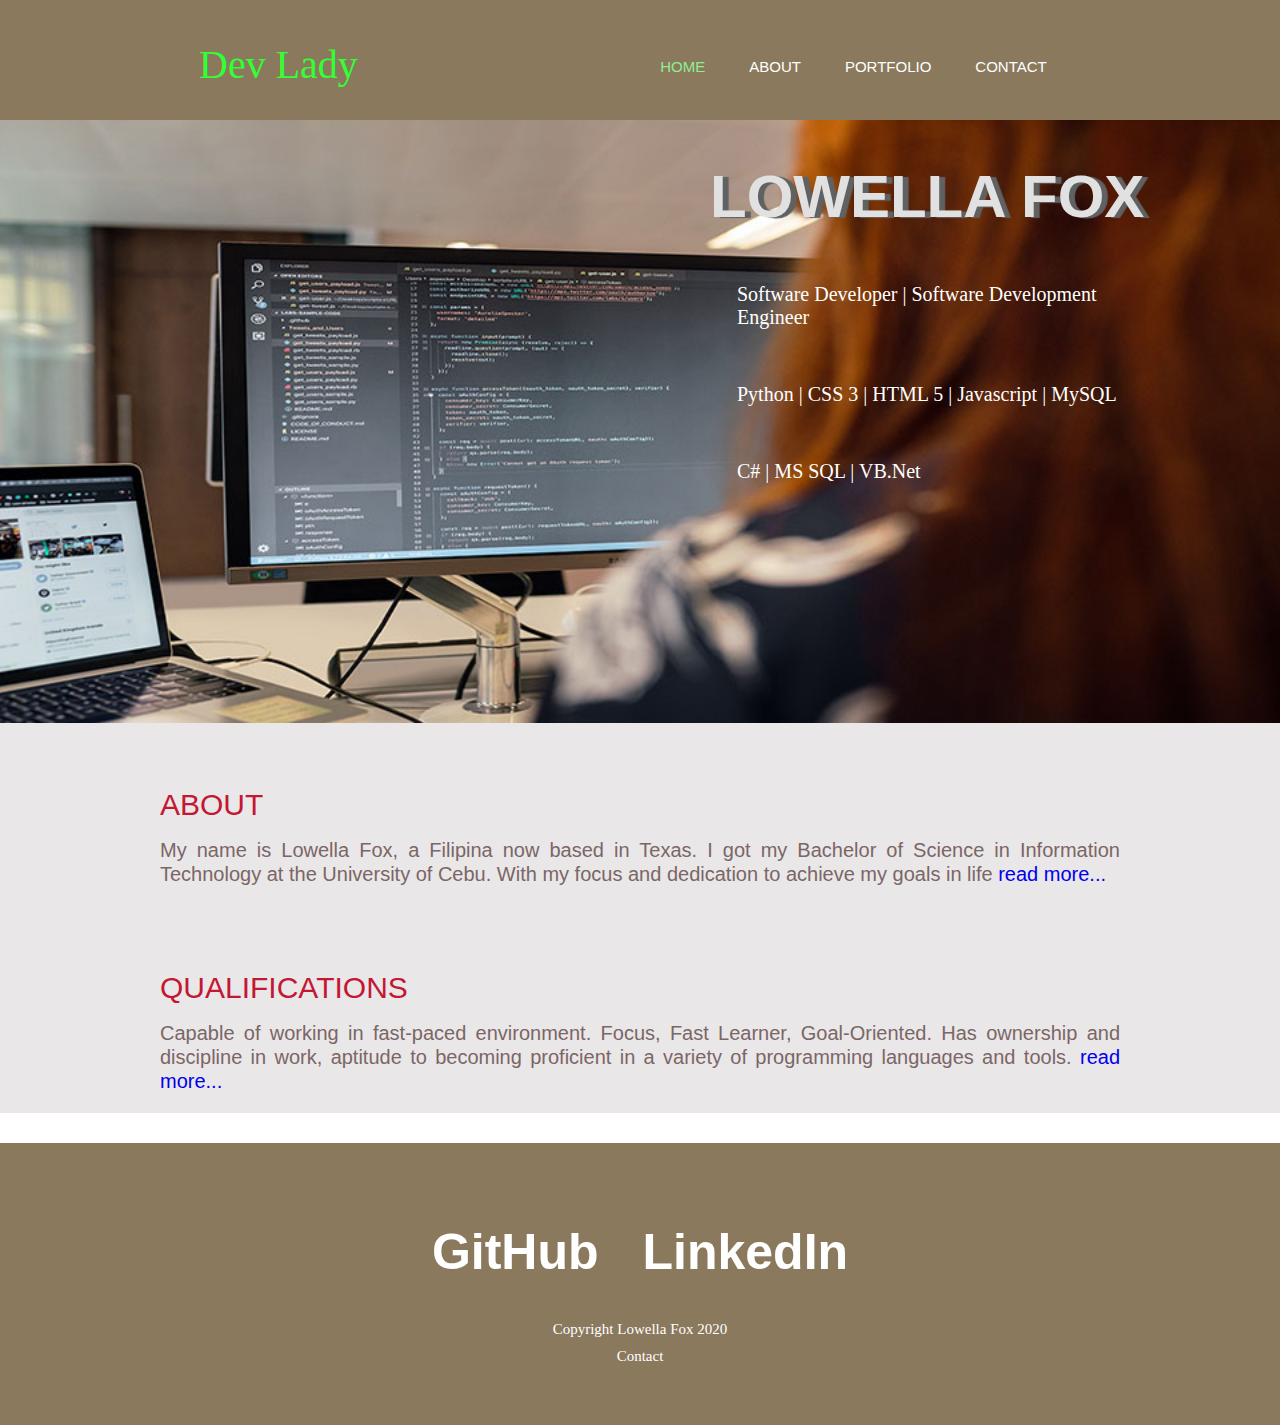
==== index.html @ 0c017402 "Modified the js folder" ====
<!DOCTYPE html>
<html>
  <head>
    <title>Lowella Fox, Junior Software Developer | Sotware Development Engineer</title>
    <link href="css/style.css" rel="stylesheet">
    <script src="script/script.js"></script>
  </head>
  <body>
    <div id="page">
      <div id="header">
        <!--navigation-->
        <div id="nav">
          <a href="index.html" class="logo">
            <!--instead of image logo i used text for now-->
            <div>Dev Lady</div>
          </a>
          <!-- hamburger menu bar-->
          <label for="hamburger">&#9776;</label>
          <input type="checkbox" id="hamburger"/>
          <!--end for hambuger menu bar-->
          <!-- nav menu-->
          <ul class="page-menu">
            <li class="active">
              <a href="index.html">Home</a>
            </li>
            <li class="menu">
              <a href="html/about.html">About</a>
            </li>
            <li class="menu">
              <a href="html/portfolio.html">Portfolio</a>
            </li>
            <li class="menu">
              <a href="html/contact.html">Contact</a>
            </li>
          </ul>
        </div>
        <!-- end for navigation div-->
      </div>
      <!--end header div-->
      <!--body div-->
      <div id="body">
        <div class="bg-header">
          <img src="images/home.jpg" alt="">
          <div>
            <h1>Lowella Fox</h1>
            <span>Software Developer | Software Development Engineer</span>
            <span>Python | CSS 3 | HTML 5 | Javascript | MySQL</span>
            <span>C# | MS SQL | VB.Net</span>
          </div>
        </div>
        <div class="section">
            <div>
              <h2>About</h2>
              <p>My name is Lowella Fox, a Filipina now based in Texas.  I got my Bachelor of Science in Information Technology at the University of Cebu.  With my focus and dedication to achieve my goals in life  <a href="html/about.html">read more...</a></p>
            </div>
            <div>
              <h2>Qualifications</h2>
              <p>Capable of working in fast-paced environment.  Focus, Fast Learner, Goal-Oriented.  Has ownership and discipline in work, aptitude to becoming proficient in a variety of programming languages and tools. <a href="html/portfolio.html">read more...</a></p>
            </div>
        </div>
      </div>
      <!--end body div-->
      <div id="footer">
        <div>
          <div class="connect" id="js-footer">
            <a href="https://github.com/Lowella369" class="github" target="_blank">GitHub</a>
            <a href="https://www.linkedin.com/in/lowella-fox-276347bb/" class="linkedin" target="_blank">LinkedIn</a>
          </div>
          <p>Copyright Lowella Fox 2020</p>
          <p><a href="html/contact.html">Contact</a></p>
        </div>
      </div>
    </div>
    <!--end page div-->
  </body>
</html>
---- css/style.css ----
body {
  margin: 0;
  padding: 0;
  position: relative;
}

body #page {
  margin: 0;
  overflow: hidden;
  padding: 0;
  width: auto;
}

a {
  outline: none;
  text-decoration: none;
}

/*header*/
#header {
  background-color: #8A795D;
  margin: 0;
  padding: 0;
  position: relative;
  width: 100%;
}

#nav {
  margin: 0 auto;
  max-width: 940px;
  overflow: hidden;
  padding: 41px 10px 27px;
}

#nav a.logo {
  float: left;
  margin: 0 0 0 29px;
  padding: 0;
  width: auto;
  display: block;
}

#nav a.logo div {
  display: block;
  font-size: 40px;
  color: #33FF33;
  margin: 0;
  width: auto;
}

#nav label, #hamburger {
  display: none;
}

#nav ul {
  display: inline-block;
  float: right;
  list-style: none outside none;
  margin: 0 auto;
  padding: 17px 0 0;
  text-align: center;
  width: 513px;
}

#nav ul li {
  display: inline-block;
  margin: 0 20px;
  padding: 0;
  position: relative;
  width: auto;
}

#nav ul li a {
  color: white;
  font-family: 'Lucida Sans', 'Lucida Sans Regular', 'Lucida Grande', 'Lucida Sans Unicode', Geneva, Verdana, sans-serif;
  font-size: 15px;
  font-weight: normal;
  line-height: 15px;
  margin: 0;
  padding: 0;
  text-align: center;
  text-transform: uppercase;
}

#nav ul li.active a, #nav ul li.active a:hover {
  color: lightgreen;
}

#nav ul li a:hover, #nav ul li.menu:hover ul li a {
  color:#c8c10d;
}

#nav ul li.menu {
  min-height: 35px;
}
/*end header and nav style*/

/*index body style*/
#body {
	margin: 0;
	overflow: hidden;
	padding: 0 0 30px;
	position: relative;
  width: 100%;
  text-align: center;
}

#body div.bg-header {
  margin: 0;
  overflow: hidden;
  padding: 0;
  position: relative;
  width: 100%;
}

#body div.bg-header img {
  border: 0;
  display: block;
  margin: 0;
  padding: 0;
  width: 100%;
}

#body div.bg-header div {
  left: 50%;
  margin-left: -400px;
  margin-top: -300px;
  padding: 0 0 0 470px;
  position: absolute;
  top: 50%;
  text-align: left;
  width: 490px;
}

#body div.bg-header h1 {
  display: inline-block;
  color: #e1e1e1;
  font-family: Myriad Pro, sans-serif;
  font-size: 60px;
  font-weight: 400px;
  text-transform: uppercase;
  text-shadow: 6px 1px 1px #606163;
}

#body div.bg-header div span {
  color: #fff;
  display: inline-block;
  font-size: 20px;
  margin-bottom: 30px;
  padding: 12px 27px;
}

#body div.section {
  background-color: #eae7e8;
  margin: 0;
  max-width: none;
  padding: 0;
  width: 100%;
}

#body div.section div {
  margin: 0 auto;
  max-width: 960px;
  overflow: hidden;
  padding: 0;
  padding: 20px 30px 20px;
  width: 100%;
}

#body div.section div h2 {
  color: #c41734;
  display: block;
  font-family: 'Gill Sans', 'Gill Sans MT', Calibri, 'Trebuchet MS', sans-serif;
  font-size: 30px;
  font-weight: normal;
  line-height: 30px;
  margin: 0;
  padding: 47px 0 18px;
  text-align: left;
  text-transform: uppercase;
  width: 560px;
}

#body div.section div p {
  color: #7a6666;
  display: block;
  font-family: 'Gill Sans', 'Gill Sans MT', Calibri, 'Trebuchet MS', sans-serif;
  font-size: 20px;
  font-weight: normal;
  line-height: 24px;
  margin: 0;
  padding: 0px;
  text-align: justify;
  width: 100%;
}

/*about page body style*/
#body  div {
  margin: 0 auto;
  padding: 0;
  width: 960;
}

#body  div img {
  margin: 24px 0 0;
  padding: 0;
}

#body  div .article {
  margin: 0 auto;
  padding: 30px 30px 0;
  width: 560px;
}

#body  div .article p {
  margin: 0 0 30px;
  text-align: justify;
  color: #7a6666;
  display: inline-block;
  font-family: Cambria, Cochin, Georgia, Times, 'Times New Roman', serif;
  font-size: 18px;
  font-weight: normal;
  line-height: 27px;
  padding: 0;
  width: 560px;
}

#body  div .article h1 {
	color: #E32A62;
	display: block;
	font-family: 'Gill Sans', 'Gill Sans MT', Calibri, 'Trebuchet MS', sans-serif;
	font-size: 30px;
	font-weight: normal;
	line-height: 30px;
	margin: 0;
	padding: 47px 0 18px;
	text-align: left;
	text-transform: uppercase;
	width: 560px;
}

#body  div .article h2 {
	font-size: 20px;
	color: darkolivegreen;
	text-align: left;
	text-transform: uppercase;
}
/*end about page*/

/*Contact page style*/
#body div.header {
	background-color: #19D17B;
	margin: 0 auto;
	max-width: none;
	overflow: hidden;
	padding: 0;
}

#body div.header div {
	margin: 0 auto;
	max-width: 960px;
	padding: 0;
}

#body div.header div h1 {
	color: #FFFFFF;
	font-size: 30px;
	font-weight: normal;
	line-height: 30px;
	margin: 0;
	padding: 28px 0 23px;
	text-align: center;
	text-transform: uppercase;
}

#body div.container {
	background-color: #ebebed;
	margin: 0;
	max-width: none;
	min-height: 249px;
	overflow: hidden;
	padding: 0;
	width: 100%;
}

#body div.side-wrapper {
	margin: 0 auto;
	max-width: 960px;
	overflow: hidden;
	padding: 90px 0 110px;
}

#body div.side-wrapper div.sidebar {
	background-color: #EFEDEE;
	float: left;
	margin: 0 10px 0 40px;
	padding: 50px 0 34px;
	width: 280px;
}

#body div.side-wrapper div.sidebar h1 {
	display: block;
	line-height: 48px;
	margin: 0 auto;
	padding: 0 0 50px;
	text-align: center;
	width: 193px;
}

#body div.side-wrapper div.sidebar h2 {
	display: block;
	line-height: 48px;
	margin: 0 auto;
	text-align: center;
  width: 169px;
  color: #CB3362;
}

#body div.side-wrapper div h1 {
	color: #CB3362;
	font-size: 24px;
	font-weight: normal;
	line-height: 24px;
	margin: 0;
	padding: 0 0 27px;
	text-align: left;
	text-transform: uppercase;
}

#body div.side-wrapper .contact form {
	margin: 0;
	overflow: hidden;
	padding: 0 0 0 50px;
	width: 560px;
}

#body div.side-wrapper .contact form input {
	background: none;
	border: 1px solid #B6ADB0;
	color: #7A6666;
	display: block;
	font-size: 14px;
	font-weight: normal;
	height: 38px;
	line-height: 38px;
	margin: 0 0 8px;
	padding: 0 0 0 10px;
	text-align: left;
  width: 548px;
  text-transform: uppercase;
}

#body div.side-wrapper .contact form textarea {
	background: none;
	border: 1px solid #B6ADB0;
	color: #7A6666;
	display: block;
	font-size: 14px;
	font-weight: normal;
	height: 270px;
	line-height: 24px;
	margin: 0 0 9px;
	overflow: auto;
	padding: 7px 0 0 10px;
	resize: none;
	text-align: left;
  width: 548px;
  text-transform: uppercase;
}

#body div.side-wrapper .contact form input#submit {
	background: none;
	border: 2px solid #c5abb4;
	color: #a5838e;
	cursor: pointer;
	display: block;
	font-size: 16px;
	font-weight: normal;
	height: 40px;
	line-height: 36px;
	margin: 0;
	padding: 0;
	text-align: center;
	text-transform: uppercase;
	width: 141px;
}

#body div.side-wrapper .contact form input#submit:hover {
	background-color: #19D17B;
	border: none;
	height: 40px;
	width: 141px;
}
/*end contact style*/

/*footer style*/
#footer {
  background: #8A795D;
  margin: 0;
  padding: 36px 9 42px;
}

#footer div {
  margin: 0 auto;
  overflow: hidden;
  padding: 0;
  width: 960px;
  padding: 40px 0 40px;
}

#footer div p, #footer div p a {
  color: white;
	display: block;
	font-size: 15px;
	font-weight: normal;
  margin: 0;
  padding: 0 0 10px;
	text-align: center;
	text-transform: none
}

#footer div.connect {
  text-align: center;
}

#footer div.connect a {
  font-size: 50px;
  font-family: 'Franklin Gothic Medium', 'Arial Narrow', Arial, sans-serif;
  color:white;
  padding: 0 20px;
  font-weight: bold;
}

/*for small devices*/
@media only screen and (max-width : 1024px){
	/* Show Hamburger */
  #nav label {
    display: inline-block;
    color: #fff;
    background: #a02620;
    font-style: normal;
    font-size: 1.2em;
    padding: 10px;
    float: right;
  }

  /* Break down menu items into vertical */
  #nav ul li {
    display: block;
    border-top: 1px solid #333;
	  margin: 0;
	  padding: 0;
	  position: relative;
  }

  /* Toggle show/hide menu on checkbox click */
  #nav ul {
		border: 1px solid #fff;
		display: none;
		left: 50%;
		margin-left: -42%;
		padding: 0;
		top: 75%;
		position: absolute;
		width: 90%;
		z-index: 1001;
  }

  #nav input:checked ~ ul {
    display: block;
	}

	#nav {
		display: block;
	  height: 50px;
	  margin: 20px auto 0;
	  padding: 0;
	}
	
  #nav ul li a {
    background: #8A795D;
    color: #fff;
    display: block;
    font-family: Arial, Helvetica, sans-serif;
    font-size: 15px;
    font-weight: normal;
    height: 49px;
    line-height: 49px;
    padding: 0 15px;
    text-align: right;
  }

  #nav ul li a:hover, #header ul li.active a {
    background: lightgray;
    color: #fff;
  }

  #nav ul ul {
    display: none;
    border: 0;
    height: auto;
    left: 0;
    margin: 0;
    position: relative;
    width: 100%;
  }

  img {
		max-width: 100%;
  }
  
	body #page {
		margin: 0;
		overflow: hidden;
		padding: 0;
		width: auto;
  }
  
  #body {
		margin: 0;
		padding: 0;
		width: 100%;
  }
  
  #body div.section div {
		margin: 0 auto;
		max-width: none;
		width: 90%;
	}
  
  #body div.section div p {
    width: 100%;
  }
  
  
  #body > div {
    padding: 0 5%;
    width: 90%;
  }

  #body > div img {
    margin: 24px 0 30px;
    width: 98%
  }

  #body > div .article {
    padding: 0;
    width: 100%;
  }

  #body > div .article p {
    width: 100%;
  }
  
	#footer div {
		margin: 0 auto;
		width: 90%;
  }
  
  #body div.side-wrapper {
		margin: 0;
		max-width: none;
		overflow: hidden;
		padding: 0 0 0;
		width: 100%;
  }
  
	#body div.side-wrapper div.sidebar {
		float: none;
		margin: 10% auto 0;
		padding: 36px 0 34px;
		width: 90%;
  }
  
	#body div.side-wrapper div.contact {
		float: none;
		margin: 0 auto;
		padding: 8% 0 0 0;
		width: 90%;
  }
  
	#body div.side-wrapper .contact form {
		margin: 0;
		overflow: hidden;
		padding: 0 0 20px 0;
		width: 100%;
  }
  
	#body div.side-wrapper .contact form input, #body div.side-wrapper .contact form textarea {
		border-radius: 0;
		margin: 0 auto 8px;
		width: 90%;
  }
  
	#body div.side-wrapper .contact form input#submit {
    margin: 0 0 0 4%;
  }
  
  #body div.container {
    display: none;
  }

  #body div.bg-header {
    overflow: hidden;
  }

  #body div.bg-header div {
    left: 0;
    margin: 0;
    padding: 0 2px;
    position: absolute;
    top: 0;
    text-align: left;
    width: 96%;
    margin-left: -150px;
  }

  #body div.bg-header div span {
    display: block;
    font-size: 14px;
  }

  #body div.bg-header h1 {
    display: inline-block;
    color: #e1e1e1;
    font-family: Myriad Pro, sans-serif;
    font-size: 40px;
    font-weight: 30px;
    text-transform: uppercase;
    text-shadow: 6px 1px 1px #606163;
    margin-bottom: 0px;
  }

  #body div.bg-header div span {
    color: #fff;
    display: block;
    font-size: 20px;
    padding: 2px;
    text-shadow: 2px 1px 1px #558822;
    margin-bottom: 0px;
  }

}

@media only screen and (max-width : 1280) {
  
  #body div.bg-header {
    overflow: hidden;
  }
  
  #body div.bg-header div {
    left: 0;
    margin: 0;
    padding: 0 2px;
    position: absolute;
    top: 0;
    text-align: left;
    width: 96%;
  }

  #body div.bg-header h1 {
    display: inline-block;
    color: #e1e1e1;
    font-family: Myriad Pro, sans-serif;
    font-size: 40px;
    font-weight: 30px;
    text-transform: uppercase;
    text-shadow: 6px 1px 1px #606163;
    margin-bottom: 0px;
  }

  #body div.bg-header div span {
    color: #fff;
    display: block;
    font-size: 20px;
    padding: 2px;
    text-shadow: 2px 1px 1px #558822;
    margin-bottom: 0px;
  }

  #body div.section div {
    margin: 0 auto;
    max-width: none;
    width: 90%;
  }

  #body div.section div p {
    width: 100%;
  }

}
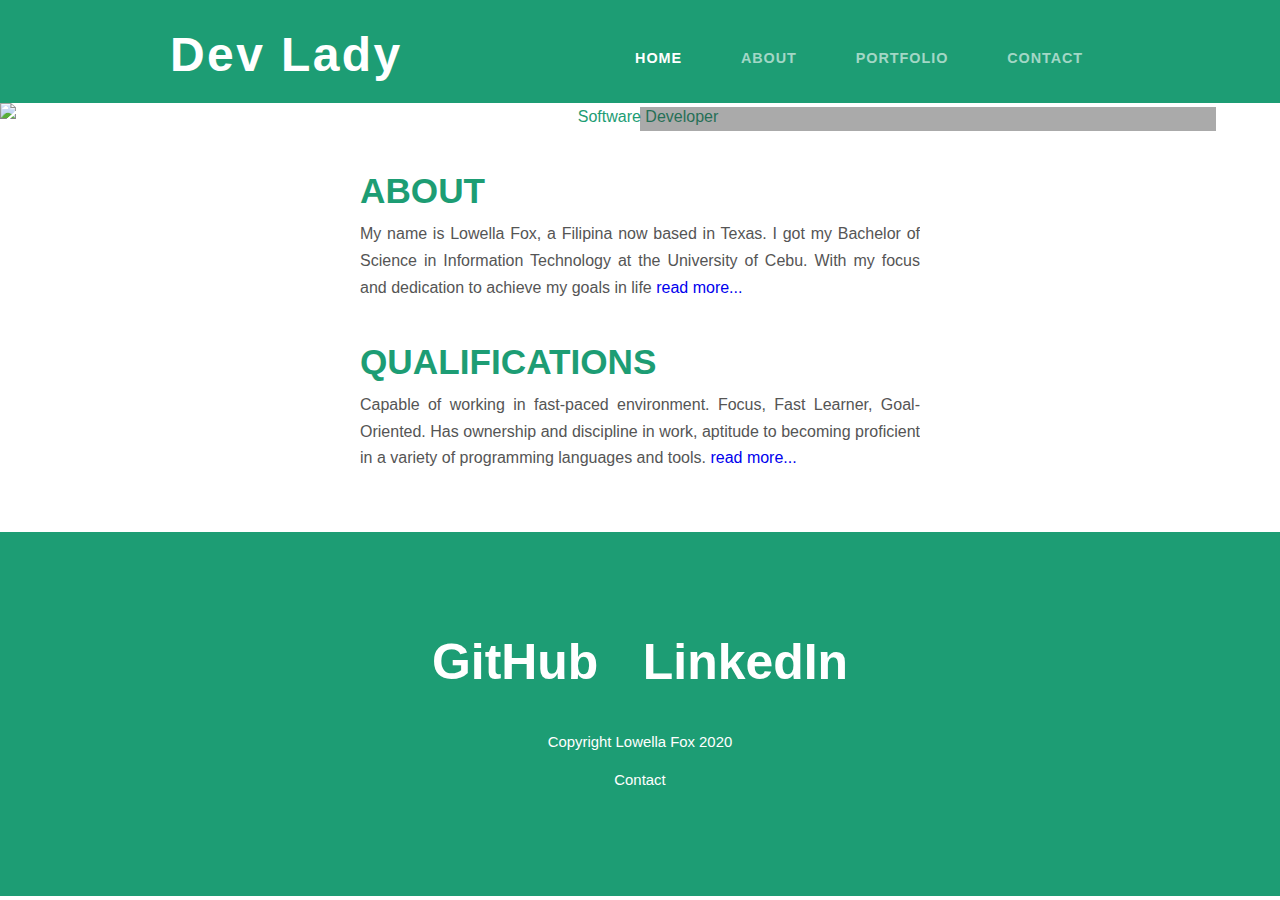
==== commit 2a0ff106: "Changed the header image used in the home page" ====
--- a/index.html
+++ b/index.html
@@ -40,7 +40,7 @@
       <!--body div-->
       <div id="body">
         <div class="bg-header">
-          <img src="images/home.jpg" alt="">
+          <img src="images/computer.jpg" alt="Software Developer">
           <div>
             <h1>Lowella Fox</h1>
             <span>Software Developer | Software Development Engineer</span>
--- a/css/style.css
+++ b/css/style.css
@@ -2,13 +2,11 @@
   margin: 0;
   padding: 0;
   position: relative;
-}
-
-body #page {
-  margin: 0;
-  overflow: hidden;
-  padding: 0;
-  width: auto;
+  color: #1D9D74;
+  font-family: sans-serif;
+  font-size: 1rem;
+  font-weight: 300;
+  line-height: 1.75rem;
 }
 
 a {
@@ -18,7 +16,7 @@
 
 /*header*/
 #header {
-  background-color: #8A795D;
+  background-color: #1D9D74;
   margin: 0;
   padding: 0;
   position: relative;
@@ -27,14 +25,13 @@
 
 #nav {
   margin: 0 auto;
-  max-width: 940px;
-  overflow: hidden;
-  padding: 41px 10px 27px;
+  max-width: 58.75rem;
+  overflow: hidden;
+  padding: 2.56rem .63rem 1.69rem;
 }
 
 #nav a.logo {
   float: left;
-  margin: 0 0 0 29px;
   padding: 0;
   width: auto;
   display: block;
@@ -42,10 +39,13 @@
 
 #nav a.logo div {
   display: block;
-  font-size: 40px;
+  font-size: 3rem;
   color: #33FF33;
   margin: 0;
   width: auto;
+  font-weight: 700;
+  color: #FFF;
+  letter-spacing: 0.15rem;
 }
 
 #nav label, #hamburger {
@@ -57,60 +57,62 @@
   float: right;
   list-style: none outside none;
   margin: 0 auto;
-  padding: 17px 0 0;
   text-align: center;
   width: 513px;
 }
 
 #nav ul li {
   display: inline-block;
-  margin: 0 20px;
+  margin: 0 1.25rem;
   padding: 0;
   position: relative;
   width: auto;
 }
 
 #nav ul li a {
-  color: white;
-  font-family: 'Lucida Sans', 'Lucida Sans Regular', 'Lucida Grande', 'Lucida Sans Unicode', Geneva, Verdana, sans-serif;
-  font-size: 15px;
-  font-weight: normal;
-  line-height: 15px;
-  margin: 0;
-  padding: 0;
-  text-align: center;
-  text-transform: uppercase;
+  display: block;
+  margin-left: 0.7rem;
+  padding: 0.20rem .1rem;
+  letter-spacing: 0.06rem;
+  text-transform: uppercase;
+  text-decoration: none;
+  font-weight: 700;
+  font-size: 0.9rem;
+  outline: 0;
+  color: rgba(255, 255, 255, 0.6);
 }
 
 #nav ul li.active a, #nav ul li.active a:hover {
-  color: lightgreen;
+  color: #fff;
 }
 
 #nav ul li a:hover, #nav ul li.menu:hover ul li a {
-  color:#c8c10d;
+  color:#fff;
 }
 
 #nav ul li.menu {
-  min-height: 35px;
+  min-height: 2.18rem;
 }
 /*end header and nav style*/
 
 /*index body style*/
 #body {
-	margin: 0;
-	overflow: hidden;
-	padding: 0 0 30px;
-	position: relative;
-  width: 100%;
-  text-align: center;
-}
-
-#body div.bg-header {
-  margin: 0;
-  overflow: hidden;
-  padding: 0;
+  margin: 0;
+  overflow: hidden;
+  padding: 0 0 1.87rem;
   position: relative;
   width: 100%;
+  text-align: center;
+}
+
+#body div.bg-header {
+  display: flex;
+  flex-direction: column;
+  margin: 0;
+  overflow: hidden;
+  padding: 0;
+  position: relative;
+  width: 100%;
 }
 
 #body div.bg-header img {
@@ -122,301 +124,285 @@
 }
 
 #body div.bg-header div {
+  background: rgb(46, 45, 45);
+  opacity: .4;
   left: 50%;
-  margin-left: -400px;
-  margin-top: -300px;
-  padding: 0 0 0 470px;
+  display: flex;
+  flex-direction: column;
   position: absolute;
-  top: 50%;
-  text-align: left;
-  width: 490px;
+  text-align: left;
+  top: 15%;
+  width: 45%;
+  color: white;
 }
 
 #body div.bg-header h1 {
   display: inline-block;
-  color: #e1e1e1;
-  font-family: Myriad Pro, sans-serif;
-  font-size: 60px;
-  font-weight: 400px;
-  text-transform: uppercase;
-  text-shadow: 6px 1px 1px #606163;
+  font-size: 3.5rem;
+  font-weight: bold;;
+  text-transform: uppercase;
+  text-shadow: .38rem .01rem .01rem #606163;
+  padding-left: .63rem;
 }
 
 #body div.bg-header div span {
-  color: #fff;
   display: inline-block;
-  font-size: 20px;
-  margin-bottom: 30px;
-  padding: 12px 27px;
+  font-size: 1.3rem;
+  margin-bottom: 1.88rem;
+  padding-left: .63rem;
 }
 
 #body div.section {
-  background-color: #eae7e8;
-  margin: 0;
   max-width: none;
-  padding: 0;
-  width: 100%;
+  margin: 0 auto;
+  padding: 1.88rem 1.88rem 0;
+  width: 35rem;
 }
 
 #body div.section div {
   margin: 0 auto;
-  max-width: 960px;
-  overflow: hidden;
-  padding: 0;
-  padding: 20px 30px 20px;
-  width: 100%;
+  overflow: hidden;
+  padding: 0;
 }
 
 #body div.section div h2 {
-  color: #c41734;
-  display: block;
-  font-family: 'Gill Sans', 'Gill Sans MT', Calibri, 'Trebuchet MS', sans-serif;
-  font-size: 30px;
+  display: block;
+  margin: 0;
+  text-align: left;
+  text-transform: uppercase;
+  font-size: 2.2rem;
+  padding: 1rem 0rem;
+  font-weight: 700;
+}
+
+#body div.section div p {
+  color: #555;
+  padding: 0;
+  margin: 0 0 1.88rem;
+  text-align: justify;
+  display: inline-block;
   font-weight: normal;
-  line-height: 30px;
-  margin: 0;
-  padding: 47px 0 18px;
-  text-align: left;
-  text-transform: uppercase;
-  width: 560px;
-}
-
-#body div.section div p {
-  color: #7a6666;
-  display: block;
-  font-family: 'Gill Sans', 'Gill Sans MT', Calibri, 'Trebuchet MS', sans-serif;
-  font-size: 20px;
-  font-weight: normal;
-  line-height: 24px;
-  margin: 0;
-  padding: 0px;
-  text-align: justify;
-  width: 100%;
+  line-height: 1.68rem;
+  width: 35rem;
 }
 
 /*about page body style*/
 #body  div {
   margin: 0 auto;
   padding: 0;
-  width: 960;
 }
 
 #body  div img {
-  margin: 24px 0 0;
+  margin: 1.25rem 0 0;
   padding: 0;
 }
 
 #body  div .article {
   margin: 0 auto;
-  padding: 30px 30px 0;
-  width: 560px;
+  padding: 1.88rem 1.88rem 0;
+  width: 35rem;
 }
 
 #body  div .article p {
-  margin: 0 0 30px;
+  margin: 0 0 1.88rem;
   text-align: justify;
-  color: #7a6666;
   display: inline-block;
-  font-family: Cambria, Cochin, Georgia, Times, 'Times New Roman', serif;
-  font-size: 18px;
   font-weight: normal;
-  line-height: 27px;
-  padding: 0;
-  width: 560px;
-}
-
-#body  div .article h1 {
-	color: #E32A62;
-	display: block;
-	font-family: 'Gill Sans', 'Gill Sans MT', Calibri, 'Trebuchet MS', sans-serif;
-	font-size: 30px;
-	font-weight: normal;
-	line-height: 30px;
-	margin: 0;
-	padding: 47px 0 18px;
-	text-align: left;
-	text-transform: uppercase;
-	width: 560px;
+  line-height: 1.68rem;
+  padding: 0;
+  text-align: left;
+  width: 35rem;
+  color: #555;
+}
+
+#body  div .article ul li h1 {
+  display: block;
+  font-size: 2rem;
+  font-weight: bold;
+  line-height: 1.88rem;
+  margin: 0;
+  padding: 2.93rem 0 1.12rem;
+  text-align: left;
+  text-transform: uppercase;
+  width: 35rem;
 }
 
 #body  div .article h2 {
-	font-size: 20px;
-	color: darkolivegreen;
-	text-align: left;
-	text-transform: uppercase;
+  font-size: 1.8rem;
+  font-weight: bold;
+  text-align: left;
+  text-transform: uppercase;
+}
+
+#body  div .article ul {
+  list-style: none;
+  margin: 0 0 1.88rem;
+  text-align: justify;
+  display: inline-block;
+  font-weight: normal;
+  line-height: 1.68rem;
+  padding: 0;
+  width: 35rem;
+  color: #555;
 }
 /*end about page*/
 
 /*Contact page style*/
 #body div.header {
-	background-color: #19D17B;
-	margin: 0 auto;
-	max-width: none;
-	overflow: hidden;
-	padding: 0;
+  margin: 0 auto;
+  max-width: none;
+  overflow: hidden;
+  padding: 0;
 }
 
 #body div.header div {
-	margin: 0 auto;
-	max-width: 960px;
-	padding: 0;
+  margin: 0 auto;
+  padding: 0;
 }
 
 #body div.header div h1 {
-	color: #FFFFFF;
-	font-size: 30px;
-	font-weight: normal;
-	line-height: 30px;
-	margin: 0;
-	padding: 28px 0 23px;
-	text-align: center;
-	text-transform: uppercase;
-}
-
-#body div.container {
-	background-color: #ebebed;
-	margin: 0;
-	max-width: none;
-	min-height: 249px;
-	overflow: hidden;
-	padding: 0;
-	width: 100%;
+  font-size: 2.2rem;
+  font-weight: 700;
+  line-height: 1.88rem;
+  margin: 0;
+  padding: 1.75rem 0 1.44rem;
+  text-align: center;
+  text-transform: uppercase;
 }
 
 #body div.side-wrapper {
-	margin: 0 auto;
-	max-width: 960px;
-	overflow: hidden;
-	padding: 90px 0 110px;
+  margin: 0 auto;
+  max-width: 60rem;
+  overflow: hidden;
+  padding: 5.62rem 0 6.87rem;
 }
 
 #body div.side-wrapper div.sidebar {
-	background-color: #EFEDEE;
-	float: left;
-	margin: 0 10px 0 40px;
-	padding: 50px 0 34px;
-	width: 280px;
+  background-color: #198B66;
+  float: left;
+  margin: 0 .62rem 0 2.5rem;
+  padding: 3.12rem 0 2.12rem;
+  width: 17.5rem;
 }
 
 #body div.side-wrapper div.sidebar h1 {
-	display: block;
-	line-height: 48px;
-	margin: 0 auto;
-	padding: 0 0 50px;
-	text-align: center;
-	width: 193px;
+  line-height: 3rem;
+  margin: 0 auto;
+  padding: 0 0 3.12rem;
+  text-align: center;
+  width: 12.06rem;
+  font-size: 1.5rem;
+  font-weight: 600;
 }
 
 #body div.side-wrapper div.sidebar h2 {
-	display: block;
-	line-height: 48px;
-	margin: 0 auto;
-	text-align: center;
-  width: 169px;
-  color: #CB3362;
+  display: block;
+  margin: 0 auto;
+  text-align: center;
+  width: 10.56rem;
+  color: #fff;
+  font-size: 1.5rem;
+  font-weight: 600;
 }
 
 #body div.side-wrapper div h1 {
-	color: #CB3362;
-	font-size: 24px;
-	font-weight: normal;
-	line-height: 24px;
-	margin: 0;
-	padding: 0 0 27px;
-	text-align: left;
-	text-transform: uppercase;
+  color: #fff;
+  font-weight: normal;
+  line-height: 1.5rem;
+  margin: 0;
+  padding: 0 0 1.68rem;
+  text-align: left;
+  text-transform: uppercase;
 }
 
 #body div.side-wrapper .contact form {
-	margin: 0;
-	overflow: hidden;
-	padding: 0 0 0 50px;
-	width: 560px;
+  margin: 0;
+  overflow: hidden;
+  padding: 0 0 0 3.12rem;
+  width: 35rem;
 }
 
 #body div.side-wrapper .contact form input {
-	background: none;
-	border: 1px solid #B6ADB0;
-	color: #7A6666;
-	display: block;
-	font-size: 14px;
-	font-weight: normal;
-	height: 38px;
-	line-height: 38px;
-	margin: 0 0 8px;
-	padding: 0 0 0 10px;
-	text-align: left;
-  width: 548px;
+  background: none;
+  border: 1px solid #B6ADB0;
+  color: #555;
+  display: block;
+  height: 2.37rem;
+  line-height: 2.37rem;
+  margin: 0 0 .5rem;
+  padding: 0 0 0 .62rem;
+  text-align: left;
+  width: 34.25rem;
   text-transform: uppercase;
 }
 
 #body div.side-wrapper .contact form textarea {
-	background: none;
-	border: 1px solid #B6ADB0;
-	color: #7A6666;
-	display: block;
-	font-size: 14px;
-	font-weight: normal;
-	height: 270px;
-	line-height: 24px;
-	margin: 0 0 9px;
-	overflow: auto;
-	padding: 7px 0 0 10px;
-	resize: none;
-	text-align: left;
-  width: 548px;
-  text-transform: uppercase;
+  background: none;
+  border: 1px solid #B6ADB0;
+  color: #555;
+  display: block;
+  height: 16.87rem;
+  line-height: 1.5rem;
+  margin: 0 0 .56rem;
+  overflow: auto;
+  padding: .43rem 0 0 .62rem;
+  resize: none;
+  text-align: left;
+  width: 34.25rem;
+  text-transform: uppercase;
+  font-family: sans-serif;
 }
 
 #body div.side-wrapper .contact form input#submit {
-	background: none;
-	border: 2px solid #c5abb4;
-	color: #a5838e;
-	cursor: pointer;
-	display: block;
-	font-size: 16px;
-	font-weight: normal;
-	height: 40px;
-	line-height: 36px;
-	margin: 0;
-	padding: 0;
-	text-align: center;
-	text-transform: uppercase;
-	width: 141px;
+  background: none;
+  border: .12rem solid #B6ADB0;
+  color: #555;
+  cursor: pointer;
+  display: block;
+  font-size: 1rem;
+  font-weight: normal;
+  height: 2.5rem;
+  line-height: 2.25rem;
+  margin: 0;
+  padding: 0;
+  text-align: center;
+  text-transform: uppercase;
+  width: 8.81rem;
 }
 
 #body div.side-wrapper .contact form input#submit:hover {
-	background-color: #19D17B;
-	border: none;
-	height: 40px;
-	width: 141px;
+  background-color: #198B66;
+  color: #fff;
+  border: none;
+  height: 2.5rem;
+  width: 8.81rem;
 }
 /*end contact style*/
 
 /*footer style*/
 #footer {
-  background: #8A795D;
-  margin: 0;
-  padding: 36px 9 42px;
+  background-color: #1D9D74;;
+  margin: 0;
+  padding: 2.25rem .56rem 2.62rem;
 }
 
 #footer div {
   margin: 0 auto;
   overflow: hidden;
   padding: 0;
-  width: 960px;
-  padding: 40px 0 40px;
+  width: 60rem;
+  padding: 2.5rem 0 2.5rem;
 }
 
 #footer div p, #footer div p a {
-  color: white;
-	display: block;
-	font-size: 15px;
-	font-weight: normal;
-  margin: 0;
-  padding: 0 0 10px;
-	text-align: center;
-	text-transform: none
+  color: #fff;
+  display: block;
+  font-size: .93rem;
+  font-weight: normal;
+  margin: 0;
+  padding: 0 0 .62rem;
+  text-align: center;
+  text-transform: none
 }
 
 #footer div.connect {
@@ -424,74 +410,74 @@
 }
 
 #footer div.connect a {
-  font-size: 50px;
-  font-family: 'Franklin Gothic Medium', 'Arial Narrow', Arial, sans-serif;
-  color:white;
-  padding: 0 20px;
+  font-size: 3.12rem;
+  color:#fff;
+  padding: 0 1.25rem;
   font-weight: bold;
 }
 
 /*for small devices*/
-@media only screen and (max-width : 1024px){
+@media only screen and (min-width : 320px) and (max-width : 1024px){
 	/* Show Hamburger */
   #nav label {
     display: inline-block;
     color: #fff;
-    background: #a02620;
+    background: #0c8b4c;
     font-style: normal;
-    font-size: 1.2em;
-    padding: 10px;
+    font-size: 1.2rem;
+    padding: .94rem;
     float: right;
+  }
+
+  #nav a.logo div {
+    padding: 1rem;
   }
 
   /* Break down menu items into vertical */
   #nav ul li {
     display: block;
-    border-top: 1px solid #333;
-	  margin: 0;
-	  padding: 0;
-	  position: relative;
+    margin: 0;
+    padding: 0;
+    position: relative;
   }
 
   /* Toggle show/hide menu on checkbox click */
   #nav ul {
-		border: 1px solid #fff;
-		display: none;
-		left: 50%;
-		margin-left: -42%;
-		padding: 0;
-		top: 75%;
-		position: absolute;
-		width: 90%;
-		z-index: 1001;
+    display: none;
+    left: 50%;
+    margin-left: -42%;
+    padding: 0;
+    top: 75%;
+    position: absolute;
+    width: 90%;
+    z-index: 1001;
   }
 
   #nav input:checked ~ ul {
     display: block;
 	}
 
-	#nav {
-		display: block;
-	  height: 50px;
-	  margin: 20px auto 0;
-	  padding: 0;
-	}
+  #nav {
+    display: block;
+    height: 3.12rem;
+    margin: 1.25rem auto 0;
+    padding: 0 0 .5rem;
+  }
 	
   #nav ul li a {
-    background: #8A795D;
+    background: #1D9D74;
     color: #fff;
     display: block;
-    font-family: Arial, Helvetica, sans-serif;
-    font-size: 15px;
+    font-size: .93rem;
     font-weight: normal;
-    height: 49px;
-    line-height: 49px;
-    padding: 0 15px;
+    height: 3.06rem;
+    line-height: 3.06rem;
+    padding: 0 .93rem;
     text-align: right;
   }
 
   #nav ul li a:hover, #header ul li.active a {
-    background: lightgray;
+    background: #5aaa9e;
     color: #fff;
   }
 
@@ -506,32 +492,14 @@
   }
 
   img {
-		max-width: 100%;
-  }
-  
-	body #page {
-		margin: 0;
-		overflow: hidden;
-		padding: 0;
-		width: auto;
+    max-width: 100%;
   }
   
   #body {
-		margin: 0;
-		padding: 0;
-		width: 100%;
-  }
-  
-  #body div.section div {
-		margin: 0 auto;
-		max-width: none;
-		width: 90%;
-	}
-  
-  #body div.section div p {
+    margin: 0;
+    padding: 0;
     width: 100%;
   }
-  
   
   #body > div {
     padding: 0 5%;
@@ -539,153 +507,142 @@
   }
 
   #body > div img {
-    margin: 24px 0 30px;
+    margin: 1.5rem 0 1.87rem;
     width: 98%
   }
 
-  #body > div .article {
+  #body > div .article, 
+  #body > div.section {
     padding: 0;
     width: 100%;
   }
 
+  #body > div.section div {
+    width: 90%;
+  }
+
+  #body > div.section div p {
+    width: 100%;
+  }
+
   #body > div .article p {
     width: 100%;
   }
   
-	#footer div {
-		margin: 0 auto;
-		width: 90%;
+  #footer div {
+    margin: 0 auto;
+    width: 90%;
   }
   
   #body div.side-wrapper {
-		margin: 0;
-		max-width: none;
-		overflow: hidden;
-		padding: 0 0 0;
-		width: 100%;
-  }
-  
-	#body div.side-wrapper div.sidebar {
-		float: none;
-		margin: 10% auto 0;
-		padding: 36px 0 34px;
-		width: 90%;
-  }
-  
-	#body div.side-wrapper div.contact {
-		float: none;
-		margin: 0 auto;
-		padding: 8% 0 0 0;
-		width: 90%;
-  }
-  
-	#body div.side-wrapper .contact form {
-		margin: 0;
-		overflow: hidden;
-		padding: 0 0 20px 0;
-		width: 100%;
-  }
-  
-	#body div.side-wrapper .contact form input, #body div.side-wrapper .contact form textarea {
-		border-radius: 0;
-		margin: 0 auto 8px;
-		width: 90%;
-  }
-  
-	#body div.side-wrapper .contact form input#submit {
+    margin: 0;
+    max-width: none;
+    overflow: hidden;
+    padding: 0 0 0;
+    width: 100%;
+  }
+  
+  #body div.side-wrapper div.sidebar {
+    float: none;
+    margin: 10% auto 0;
+    padding: 2.25rem 0 2.13rem;
+    width: 90%;
+  }
+  
+  #body div.side-wrapper div.contact {
+    float: none;
+    margin: 0 auto;
+    padding: 8% 0 0 0;
+    width: 90%;
+  }
+  
+  #body div.side-wrapper .contact form {
+    margin: 0;
+    overflow: hidden;
+    padding: 0 0 1.25rem 0;
+    width: 100%;
+  }
+  
+  #body div.side-wrapper .contact form input, 
+  #body div.side-wrapper .contact form textarea {
+    border-radius: 0;
+    margin: 0 auto .5rem;
+    width: 90%;
+  }
+  
+  #body div.side-wrapper .contact form input#submit {
     margin: 0 0 0 4%;
   }
   
-  #body div.container {
-    display: none;
-  }
-
   #body div.bg-header {
     overflow: hidden;
   }
 
+  #body div.bg-header div {
+    display: flex;
+    flex-direction: column;
+    left: 0;
+    margin: 0;
+    padding: 0 .12rem;
+    position: absolute;
+    top: 0;
+    text-align: left;
+    width: 80%;
+    margin-left: 0;
+  }
+
+  #body div.bg-header h1 {
+    display: inline-block;
+    color: #fff;
+    font-size: 2rem;
+    font-weight: bold;
+    text-transform: uppercase;
+    text-shadow: .37rem .06rem .06rem #606163;
+    margin-bottom: 0px;
+    padding-left: .93rem;
+  }
+
+  #body div.bg-header div span {
+    color: #fff;
+    display: block;
+    padding: .12rem 0 0 .93rem;
+    margin-bottom: 0;
+    font-size: 1rem;
+  }
+}
+
+@media only screen and (max-width : 1280) {
+  #body div.bg-header {
+    overflow: hidden;
+  }
+  
   #body div.bg-header div {
     left: 0;
     margin: 0;
-    padding: 0 2px;
+    padding: 0 .12rem;
     position: absolute;
     top: 0;
     text-align: left;
-    width: 96%;
-    margin-left: -150px;
-  }
-
-  #body div.bg-header div span {
-    display: block;
-    font-size: 14px;
+    width: 80%;
+    margin-left: 0;
   }
 
   #body div.bg-header h1 {
     display: inline-block;
-    color: #e1e1e1;
-    font-family: Myriad Pro, sans-serif;
-    font-size: 40px;
-    font-weight: 30px;
+    color: #fff;
+    font-size: 2rem;
+    font-weight: bold;
     text-transform: uppercase;
-    text-shadow: 6px 1px 1px #606163;
-    margin-bottom: 0px;
+    text-shadow: .37rem .06rem .06rem #606163;
+    margin-bottom: 0;
+    padding-left: .93rem;
   }
 
   #body div.bg-header div span {
     color: #fff;
     display: block;
-    font-size: 20px;
-    padding: 2px;
-    text-shadow: 2px 1px 1px #558822;
-    margin-bottom: 0px;
-  }
-
-}
-
-@media only screen and (max-width : 1280) {
-  
-  #body div.bg-header {
-    overflow: hidden;
-  }
-  
-  #body div.bg-header div {
-    left: 0;
-    margin: 0;
-    padding: 0 2px;
-    position: absolute;
-    top: 0;
-    text-align: left;
-    width: 96%;
-  }
-
-  #body div.bg-header h1 {
-    display: inline-block;
-    color: #e1e1e1;
-    font-family: Myriad Pro, sans-serif;
-    font-size: 40px;
-    font-weight: 30px;
-    text-transform: uppercase;
-    text-shadow: 6px 1px 1px #606163;
-    margin-bottom: 0px;
-  }
-
-  #body div.bg-header div span {
-    color: #fff;
-    display: block;
-    font-size: 20px;
-    padding: 2px;
-    text-shadow: 2px 1px 1px #558822;
-    margin-bottom: 0px;
-  }
-
-  #body div.section div {
-    margin: 0 auto;
-    max-width: none;
-    width: 90%;
-  }
-
-  #body div.section div p {
-    width: 100%;
-  }
-
-}
+    padding: .12rem 0 0 .93rem;
+    margin-bottom: 0;
+    font-size: 1rem;
+  }
+}
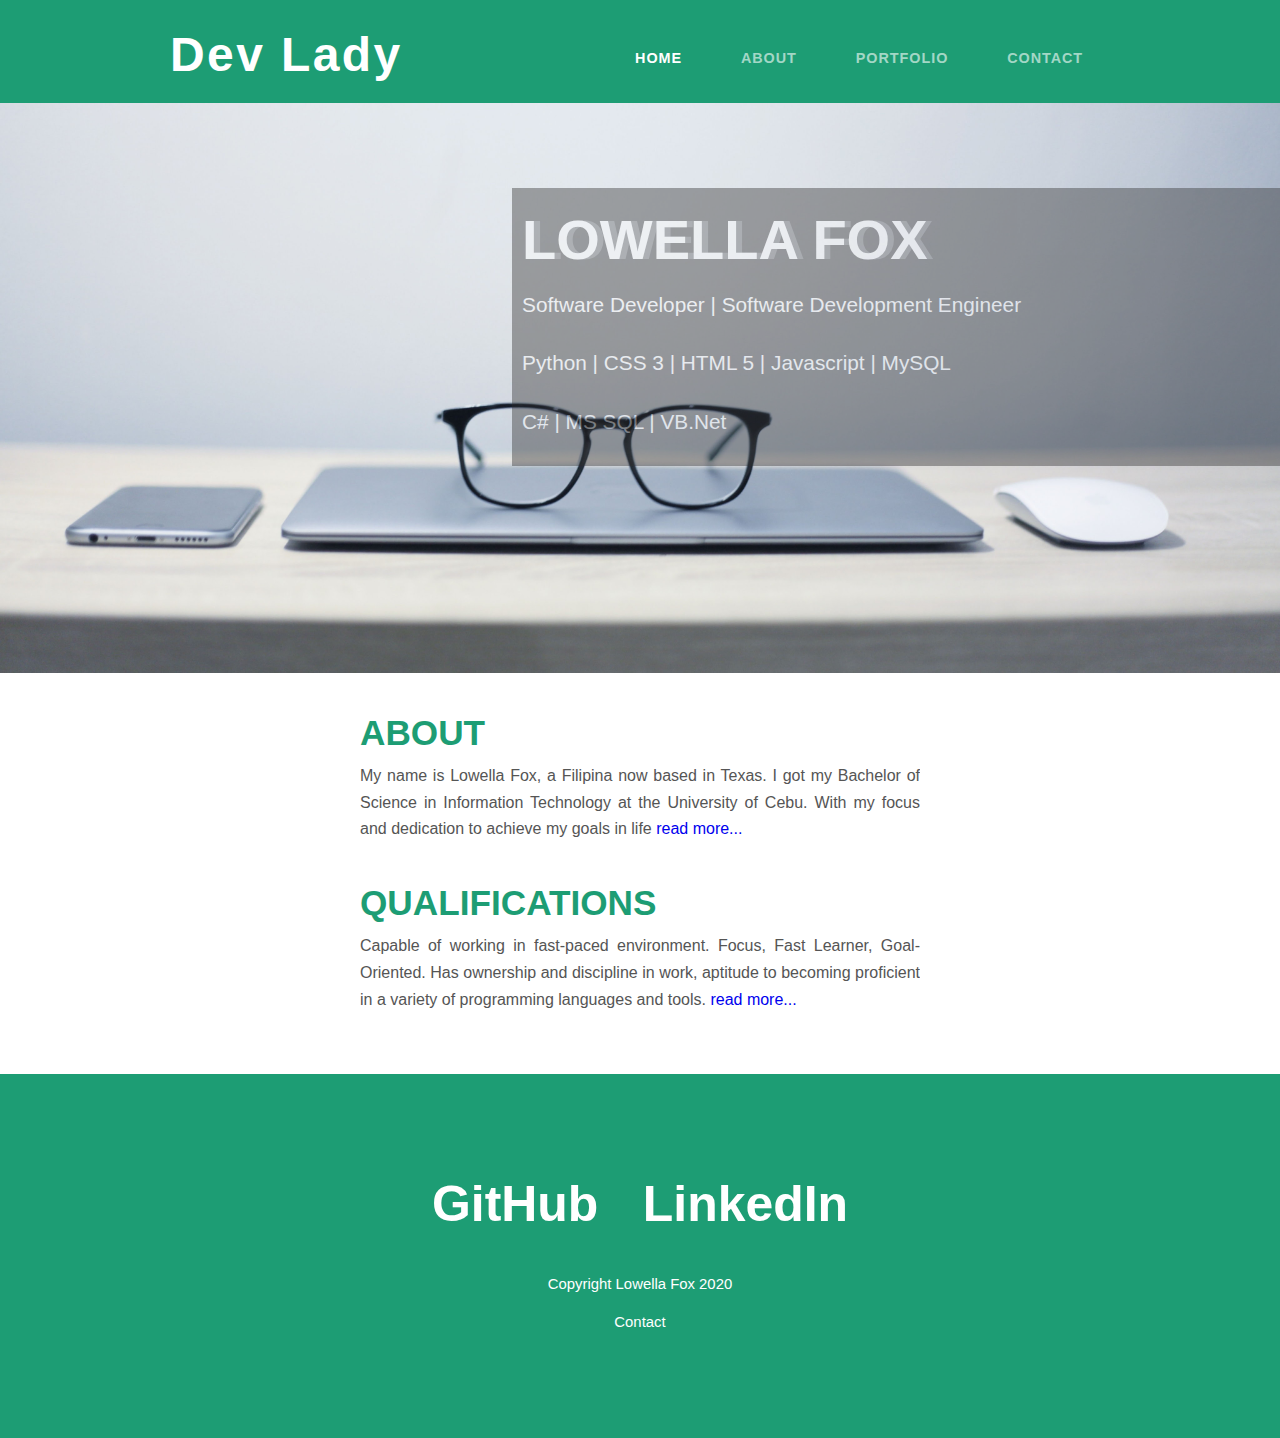
==== commit 05ea01ba: "Adding meta to the head tag" ====
--- a/index.html
+++ b/index.html
@@ -4,6 +4,7 @@
     <title>Lowella Fox, Junior Software Developer | Sotware Development Engineer</title>
     <link href="css/style.css" rel="stylesheet">
     <script src="script/script.js"></script>
+    <meta name="viewport" content="width=device-width,initial-scale=1">
   </head>
   <body>
     <div id="page">
--- a/css/style.css
+++ b/css/style.css
@@ -126,18 +126,19 @@
 #body div.bg-header div {
   background: rgb(46, 45, 45);
   opacity: .4;
-  left: 50%;
+  left: 40%;
   display: flex;
   flex-direction: column;
   position: absolute;
   text-align: left;
   top: 15%;
-  width: 45%;
+  width: 60%;
   color: white;
 }
 
 #body div.bg-header h1 {
-  display: inline-block;
+  display: flex;
+  flex-direction: column;
   font-size: 3.5rem;
   font-weight: bold;;
   text-transform: uppercase;
@@ -417,7 +418,7 @@
 }
 
 /*for small devices*/
-@media only screen and (min-width : 320px) and (max-width : 1024px){
+@media only screen and (min-width : 320px) and (max-width : 820px){
 	/* Show Hamburger */
   #nav label {
     display: inline-block;
@@ -599,50 +600,14 @@
     text-transform: uppercase;
     text-shadow: .37rem .06rem .06rem #606163;
     margin-bottom: 0px;
-    padding-left: .93rem;
+    padding-left: 1rem;
   }
 
   #body div.bg-header div span {
     color: #fff;
     display: block;
-    padding: .12rem 0 0 .93rem;
+    padding: .12rem 0 0 1rem;
     margin-bottom: 0;
     font-size: 1rem;
   }
 }
-
-@media only screen and (max-width : 1280) {
-  #body div.bg-header {
-    overflow: hidden;
-  }
-  
-  #body div.bg-header div {
-    left: 0;
-    margin: 0;
-    padding: 0 .12rem;
-    position: absolute;
-    top: 0;
-    text-align: left;
-    width: 80%;
-    margin-left: 0;
-  }
-
-  #body div.bg-header h1 {
-    display: inline-block;
-    color: #fff;
-    font-size: 2rem;
-    font-weight: bold;
-    text-transform: uppercase;
-    text-shadow: .37rem .06rem .06rem #606163;
-    margin-bottom: 0;
-    padding-left: .93rem;
-  }
-
-  #body div.bg-header div span {
-    color: #fff;
-    display: block;
-    padding: .12rem 0 0 .93rem;
-    margin-bottom: 0;
-    font-size: 1rem;
-  }
-}
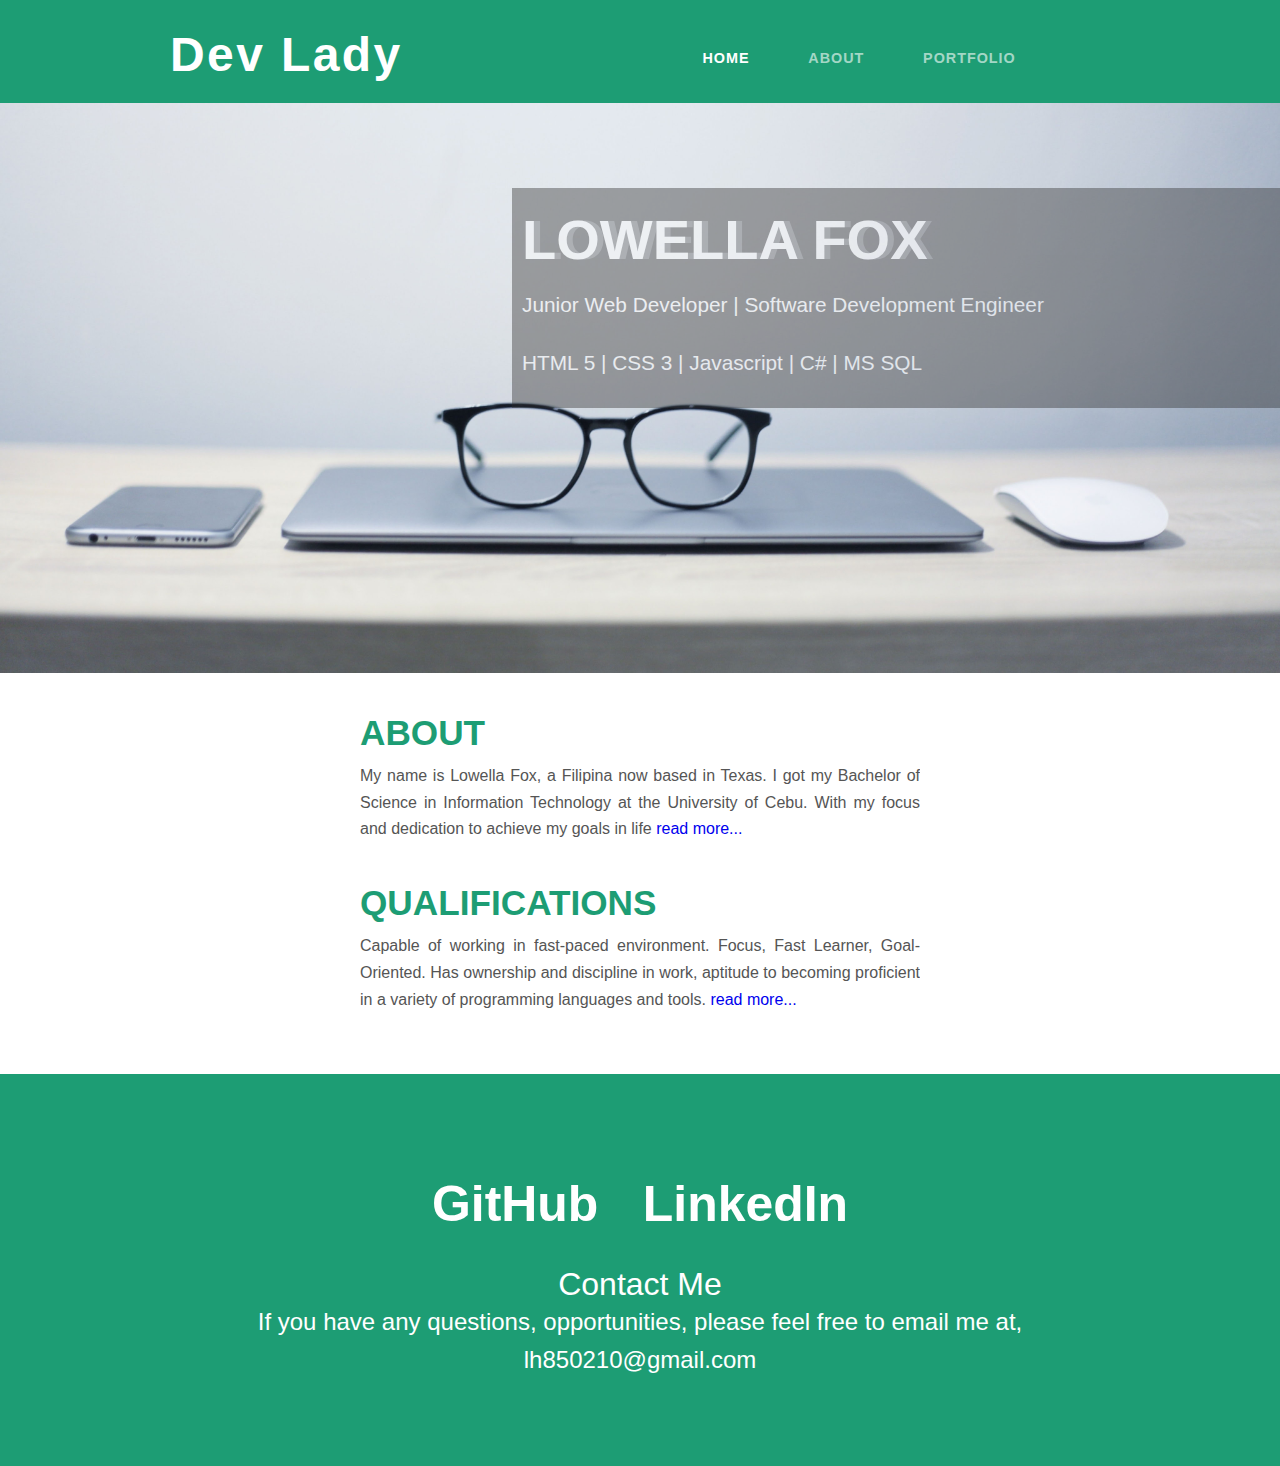
==== commit c9b94a14: "Modify files" ====
--- a/index.html
+++ b/index.html
@@ -30,9 +30,6 @@
             <li class="menu">
               <a href="html/portfolio.html">Portfolio</a>
             </li>
-            <li class="menu">
-              <a href="html/contact.html">Contact</a>
-            </li>
           </ul>
         </div>
         <!-- end for navigation div-->
@@ -44,9 +41,8 @@
           <img src="images/computer.jpg" alt="Software Developer">
           <div>
             <h1>Lowella Fox</h1>
-            <span>Software Developer | Software Development Engineer</span>
-            <span>Python | CSS 3 | HTML 5 | Javascript | MySQL</span>
-            <span>C# | MS SQL | VB.Net</span>
+            <span>Junior Web Developer | Software Development Engineer</span>
+            <span>HTML 5 | CSS 3 | Javascript | C# | MS SQL</span>
           </div>
         </div>
         <div class="section">
@@ -65,10 +61,13 @@
         <div>
           <div class="connect" id="js-footer">
             <a href="https://github.com/Lowella369" class="github" target="_blank">GitHub</a>
-            <a href="https://www.linkedin.com/in/lowella-fox-276347bb/" class="linkedin" target="_blank">LinkedIn</a>
+            <a href="https://www.linkedin.com/in/lowellafox/" class="linkedin" target="_blank">LinkedIn</a>
           </div>
-          <p>Copyright Lowella Fox 2020</p>
-          <p><a href="html/contact.html">Contact</a></p>
+          <p class="footer-contact">Contact Me</p>
+          <p>
+            If you have any questions, opportunities, please feel free to email me at,
+          </p>
+          <p>lh850210@gmail.com</p>
         </div>
       </div>
     </div>
--- a/css/style.css
+++ b/css/style.css
@@ -395,10 +395,14 @@
   padding: 2.5rem 0 2.5rem;
 }
 
-#footer div p, #footer div p a {
+#footer p.footer-contact {
+  font-size: 2rem;
+}
+
+#footer div p {
   color: #fff;
   display: block;
-  font-size: .93rem;
+  font-size: 1.5rem;
   font-weight: normal;
   margin: 0;
   padding: 0 0 .62rem;
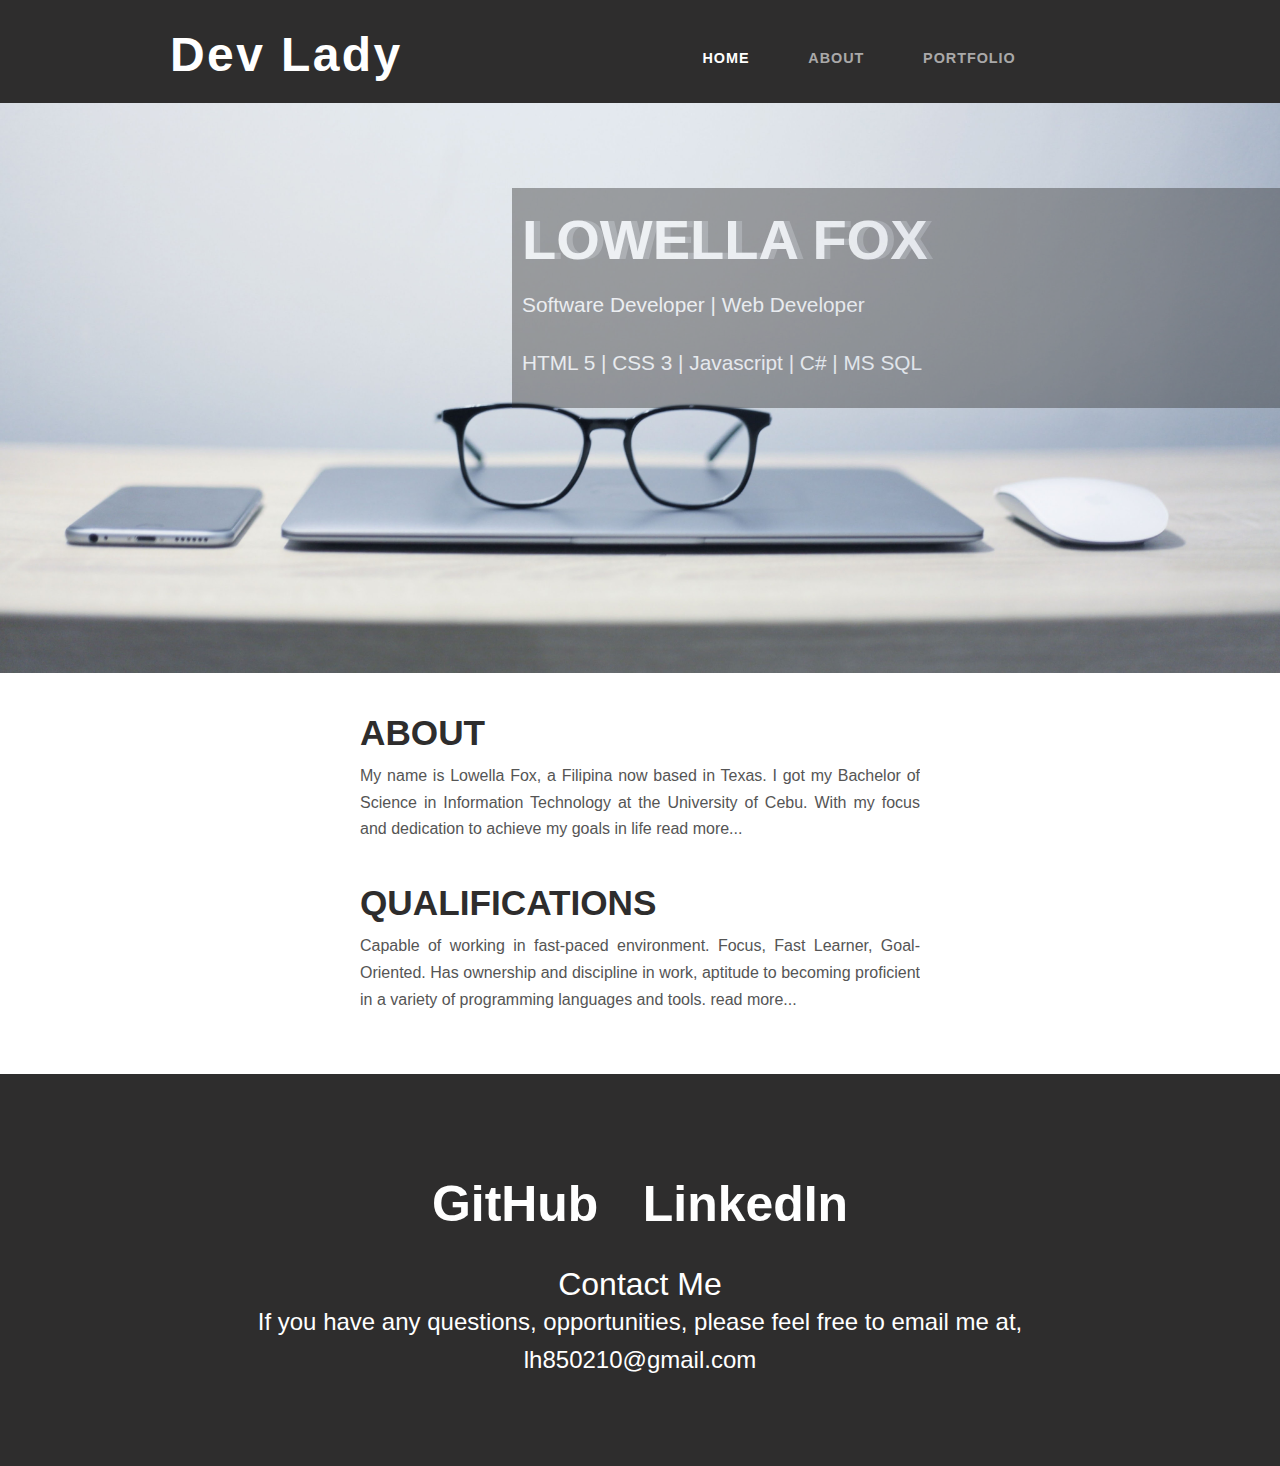
==== commit 522d1f3b: "Modify pages" ====
--- a/index.html
+++ b/index.html
@@ -41,7 +41,7 @@
           <img src="images/computer.jpg" alt="Software Developer">
           <div>
             <h1>Lowella Fox</h1>
-            <span>Junior Web Developer | Software Development Engineer</span>
+            <span>Software Developer | Web Developer</span>
             <span>HTML 5 | CSS 3 | Javascript | C# | MS SQL</span>
           </div>
         </div>
--- a/css/style.css
+++ b/css/style.css
@@ -2,7 +2,7 @@
   margin: 0;
   padding: 0;
   position: relative;
-  color: #1D9D74;
+  color: #2e2d2d;
   font-family: sans-serif;
   font-size: 1rem;
   font-weight: 300;
@@ -16,7 +16,7 @@
 
 /*header*/
 #header {
-  background-color: #1D9D74;
+  background-color: #2e2d2d;
   margin: 0;
   padding: 0;
   position: relative;
@@ -40,7 +40,7 @@
 #nav a.logo div {
   display: block;
   font-size: 3rem;
-  color: #33FF33;
+  color: #2e2d2d;
   margin: 0;
   width: auto;
   font-weight: 700;
@@ -124,7 +124,7 @@
 }
 
 #body div.bg-header div {
-  background: rgb(46, 45, 45);
+  background: #2e2d2d;
   opacity: .4;
   left: 40%;
   display: flex;
@@ -211,39 +211,35 @@
   font-weight: normal;
   line-height: 1.68rem;
   padding: 0;
-  text-align: left;
+  text-align: justify;
   width: 35rem;
   color: #555;
 }
 
-#body  div .article ul li h1 {
+#body  div .col-md-12 h1 {
   display: block;
   font-size: 2rem;
   font-weight: bold;
   line-height: 1.88rem;
   margin: 0;
   padding: 2.93rem 0 1.12rem;
-  text-align: left;
-  text-transform: uppercase;
-  width: 35rem;
-}
-
-#body  div .article h2 {
+  text-align: center;
+  text-transform: uppercase;
+}
+
+#body  div .col-md-6 h4 {
   font-size: 1.8rem;
   font-weight: bold;
-  text-align: left;
-  text-transform: uppercase;
-}
-
-#body  div .article ul {
-  list-style: none;
-  margin: 0 0 1.88rem;
+  text-transform: uppercase;
+}
+
+#body  div .col-md-6 ul {
+  list-style: circle;
   text-align: justify;
   display: inline-block;
   font-weight: normal;
   line-height: 1.68rem;
-  padding: 0;
-  width: 35rem;
+  padding: 0;  
   color: #555;
 }
 /*end about page*/
@@ -279,7 +275,7 @@
 }
 
 #body div.side-wrapper div.sidebar {
-  background-color: #198B66;
+  background-color: #2e2d2d;
   float: left;
   margin: 0 .62rem 0 2.5rem;
   padding: 3.12rem 0 2.12rem;
@@ -335,6 +331,37 @@
   text-align: left;
   width: 34.25rem;
   text-transform: uppercase;
+}
+
+.title {
+  font-size: 1.2rem;
+  font-weight: bold;
+  text-align: left;
+  color: #555;
+}
+
+.project-desc {
+  margin-bottom: .5rem;
+  text-align: left;
+  color: #555;
+}
+
+.repo {
+  text-align: left;
+  color: #555;
+}
+
+a {
+  text-decoration: none;
+  color: #555;
+}
+
+a:hover {
+  color: #A3A3A3;
+}
+
+.lead {
+  margin-top: 2.5rem;
 }
 
 #body div.side-wrapper .contact form textarea {
@@ -372,7 +399,7 @@
 }
 
 #body div.side-wrapper .contact form input#submit:hover {
-  background-color: #198B66;
+  background-color: #2e2d2d;
   color: #fff;
   border: none;
   height: 2.5rem;
@@ -382,7 +409,7 @@
 
 /*footer style*/
 #footer {
-  background-color: #1D9D74;;
+  background-color: #2e2d2d;;
   margin: 0;
   padding: 2.25rem .56rem 2.62rem;
 }
@@ -427,7 +454,7 @@
   #nav label {
     display: inline-block;
     color: #fff;
-    background: #0c8b4c;
+    background: #2e2d2d;
     font-style: normal;
     font-size: 1.2rem;
     padding: .94rem;
@@ -452,7 +479,7 @@
     left: 50%;
     margin-left: -42%;
     padding: 0;
-    top: 75%;
+    top: 100%;
     position: absolute;
     width: 90%;
     z-index: 1001;
@@ -464,13 +491,13 @@
 
   #nav {
     display: block;
-    height: 3.12rem;
+    height: 6rem;
     margin: 1.25rem auto 0;
-    padding: 0 0 .5rem;
+    padding: 1.5rem 0 .5rem;
   }
 	
   #nav ul li a {
-    background: #1D9D74;
+    background: #2e2d2d;
     color: #fff;
     display: block;
     font-size: .93rem;
@@ -482,7 +509,7 @@
   }
 
   #nav ul li a:hover, #header ul li.active a {
-    background: #5aaa9e;
+    background: #606163;
     color: #fff;
   }
 
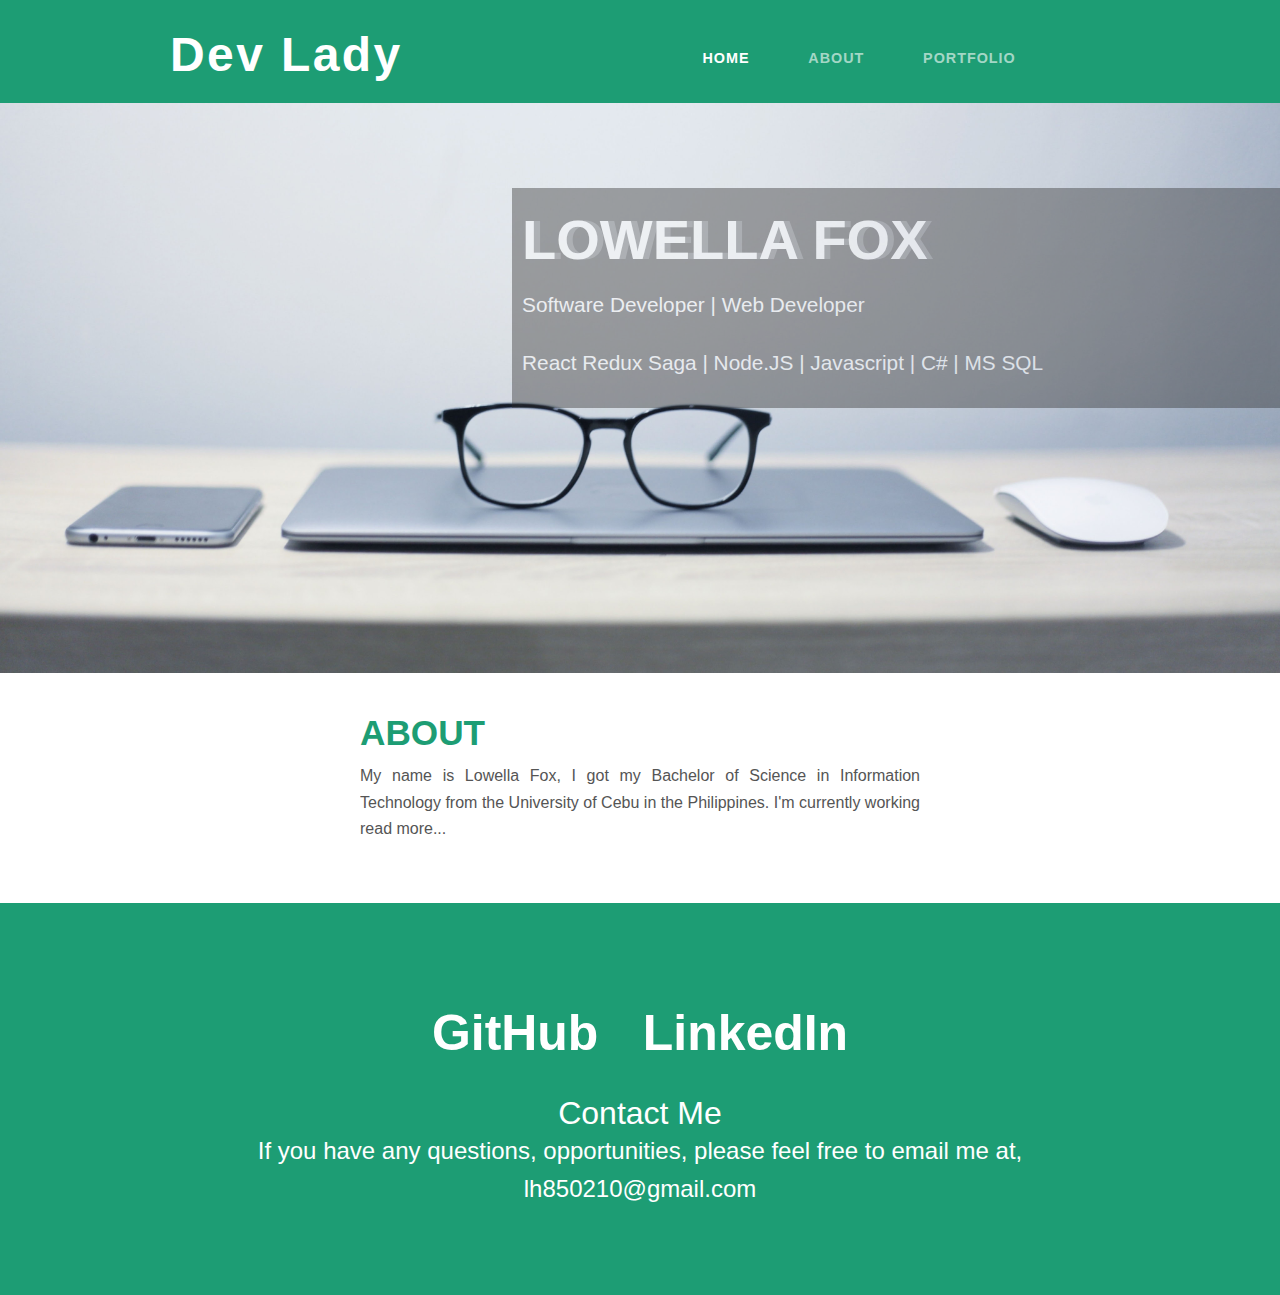
==== commit fc5a43a5: "Modified files and added projects to portfolio" ====
--- a/index.html
+++ b/index.html
@@ -1,7 +1,7 @@
 <!DOCTYPE html>
 <html>
   <head>
-    <title>Lowella Fox, Junior Software Developer | Sotware Development Engineer</title>
+    <title>Lowella Fox, Sotware Development Engineer</title>
     <link href="css/style.css" rel="stylesheet">
     <script src="script/script.js"></script>
     <meta name="viewport" content="width=device-width,initial-scale=1">
@@ -42,17 +42,13 @@
           <div>
             <h1>Lowella Fox</h1>
             <span>Software Developer | Web Developer</span>
-            <span>HTML 5 | CSS 3 | Javascript | C# | MS SQL</span>
+            <span>React Redux Saga | Node.JS | Javascript | C# | MS SQL</span>
           </div>
         </div>
         <div class="section">
             <div>
               <h2>About</h2>
-              <p>My name is Lowella Fox, a Filipina now based in Texas.  I got my Bachelor of Science in Information Technology at the University of Cebu.  With my focus and dedication to achieve my goals in life  <a href="html/about.html">read more...</a></p>
-            </div>
-            <div>
-              <h2>Qualifications</h2>
-              <p>Capable of working in fast-paced environment.  Focus, Fast Learner, Goal-Oriented.  Has ownership and discipline in work, aptitude to becoming proficient in a variety of programming languages and tools. <a href="html/portfolio.html">read more...</a></p>
+              <p>My name is Lowella Fox, I got my Bachelor of Science in Information Technology from the University of Cebu in the Philippines. I'm currently working <a href="html/about.html">read more...</a></p>
             </div>
         </div>
       </div>
--- a/css/style.css
+++ b/css/style.css
@@ -2,7 +2,7 @@
   margin: 0;
   padding: 0;
   position: relative;
-  color: #2e2d2d;
+  color: #1D9D74;
   font-family: sans-serif;
   font-size: 1rem;
   font-weight: 300;
@@ -16,7 +16,7 @@
 
 /*header*/
 #header {
-  background-color: #2e2d2d;
+  background-color: #1D9D74;
   margin: 0;
   padding: 0;
   position: relative;
@@ -40,7 +40,7 @@
 #nav a.logo div {
   display: block;
   font-size: 3rem;
-  color: #2e2d2d;
+  color: #33FF33;
   margin: 0;
   width: auto;
   font-weight: 700;
@@ -124,7 +124,7 @@
 }
 
 #body div.bg-header div {
-  background: #2e2d2d;
+  background: rgb(46, 45, 45);
   opacity: .4;
   left: 40%;
   display: flex;
@@ -275,7 +275,7 @@
 }
 
 #body div.side-wrapper div.sidebar {
-  background-color: #2e2d2d;
+  background-color: #198B66;
   float: left;
   margin: 0 .62rem 0 2.5rem;
   padding: 3.12rem 0 2.12rem;
@@ -399,7 +399,7 @@
 }
 
 #body div.side-wrapper .contact form input#submit:hover {
-  background-color: #2e2d2d;
+  background-color: #198B66;
   color: #fff;
   border: none;
   height: 2.5rem;
@@ -409,7 +409,7 @@
 
 /*footer style*/
 #footer {
-  background-color: #2e2d2d;;
+  background-color: #1D9D74;;
   margin: 0;
   padding: 2.25rem .56rem 2.62rem;
 }
@@ -454,7 +454,7 @@
   #nav label {
     display: inline-block;
     color: #fff;
-    background: #2e2d2d;
+    background: #0c8b4c;
     font-style: normal;
     font-size: 1.2rem;
     padding: .94rem;
@@ -497,7 +497,7 @@
   }
 	
   #nav ul li a {
-    background: #2e2d2d;
+    background: #1D9D74;
     color: #fff;
     display: block;
     font-size: .93rem;
@@ -509,7 +509,7 @@
   }
 
   #nav ul li a:hover, #header ul li.active a {
-    background: #606163;
+    background: #5aaa9e;
     color: #fff;
   }
 
@@ -528,7 +528,7 @@
   }
   
   #body {
-    margin: 0;
+    margin: .5rem;
     padding: 0;
     width: 100%;
   }
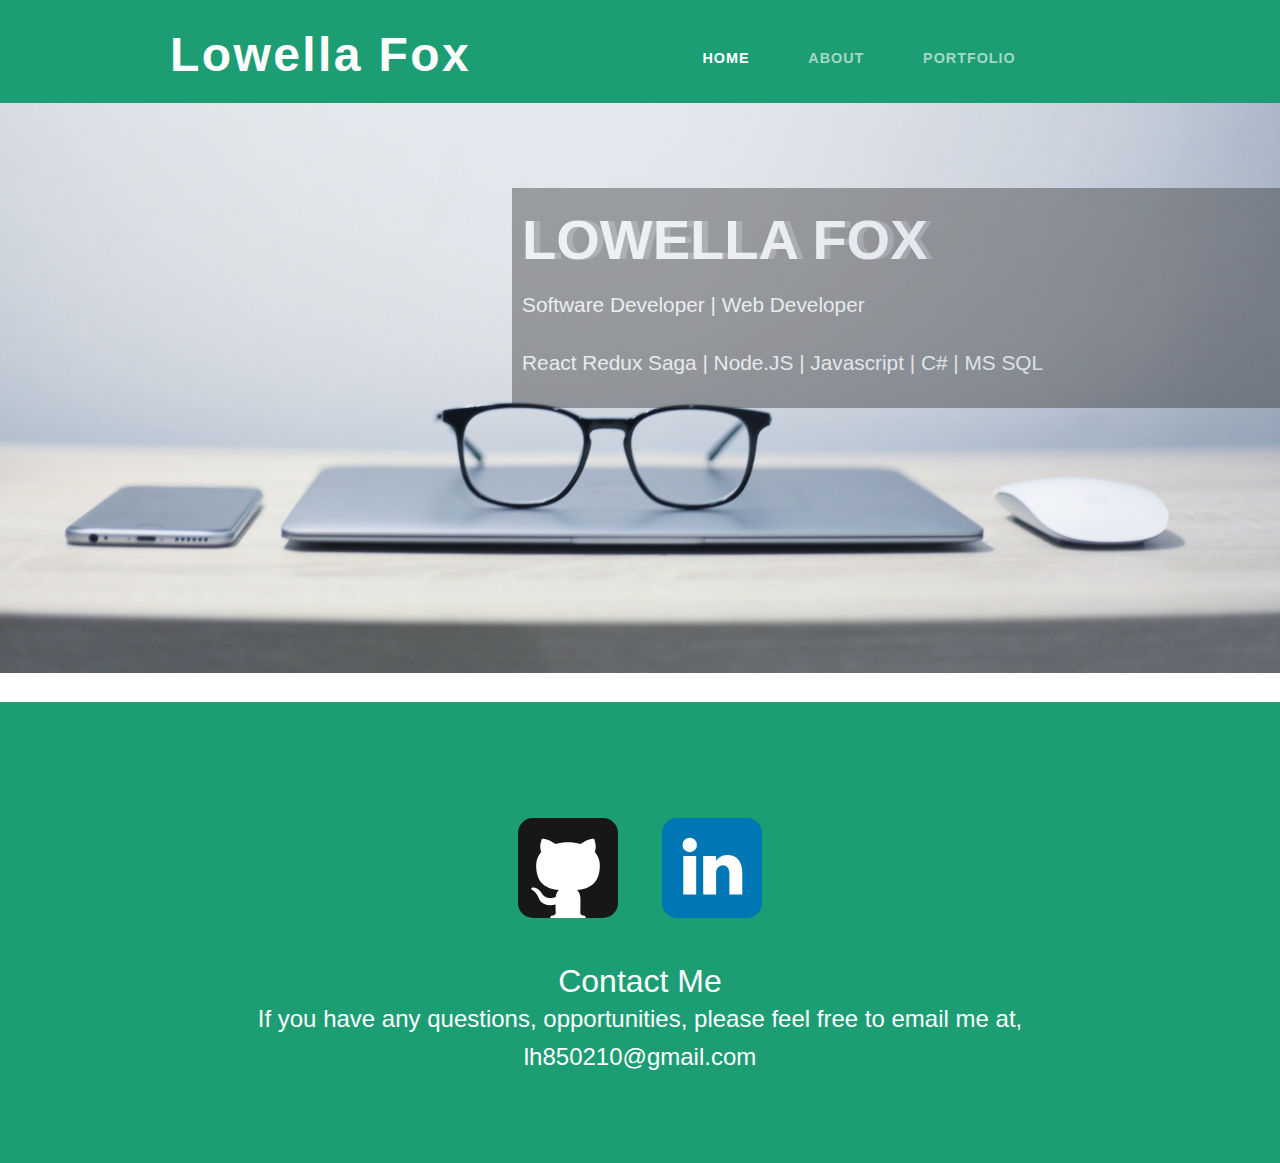
==== commit ff8579ca: "Modified page" ====
--- a/index.html
+++ b/index.html
@@ -13,7 +13,7 @@
         <div id="nav">
           <a href="index.html" class="logo">
             <!--instead of image logo i used text for now-->
-            <div>Dev Lady</div>
+            <div>Lowella Fox</div>
           </a>
           <!-- hamburger menu bar-->
           <label for="hamburger">&#9776;</label>
@@ -45,19 +45,13 @@
             <span>React Redux Saga | Node.JS | Javascript | C# | MS SQL</span>
           </div>
         </div>
-        <div class="section">
-            <div>
-              <h2>About</h2>
-              <p>My name is Lowella Fox, I got my Bachelor of Science in Information Technology from the University of Cebu in the Philippines. I'm currently working <a href="html/about.html">read more...</a></p>
-            </div>
-        </div>
       </div>
       <!--end body div-->
       <div id="footer">
         <div>
-          <div class="connect" id="js-footer">
-            <a href="https://github.com/Lowella369" class="github" target="_blank">GitHub</a>
-            <a href="https://www.linkedin.com/in/lowellafox/" class="linkedin" target="_blank">LinkedIn</a>
+          <div class="connect">
+            <a href="https://github.com/Lowella369" class="github" target="_blank"><img src="images/gitHubIcon.svg" height="100px"></a>
+            <a href="https://www.linkedin.com/in/lowella-fox-276347bb/" class="linkedin" target="_blank"><img src="images/linkedInIcon.svg" height="100px"></a>
           </div>
           <p class="footer-contact">Contact Me</p>
           <p>
--- a/css/style.css
+++ b/css/style.css
@@ -349,6 +349,12 @@
 .repo {
   text-align: left;
   color: #555;
+}
+
+.image {
+	width: 200px;
+	height: 200px;
+	border-radius: 50%;
 }
 
 a {
@@ -560,6 +566,13 @@
   #body > div .article p {
     width: 100%;
   }
+
+  .row {
+    background-color: rgba(250, 250, 250, 0.75);
+    border-bottom:solid;
+    border-width: 1px;
+    border: 1 solid 12px;
+  }
   
   #footer div {
     margin: 0 auto;
@@ -641,4 +654,4 @@
     margin-bottom: 0;
     font-size: 1rem;
   }
-}
+}